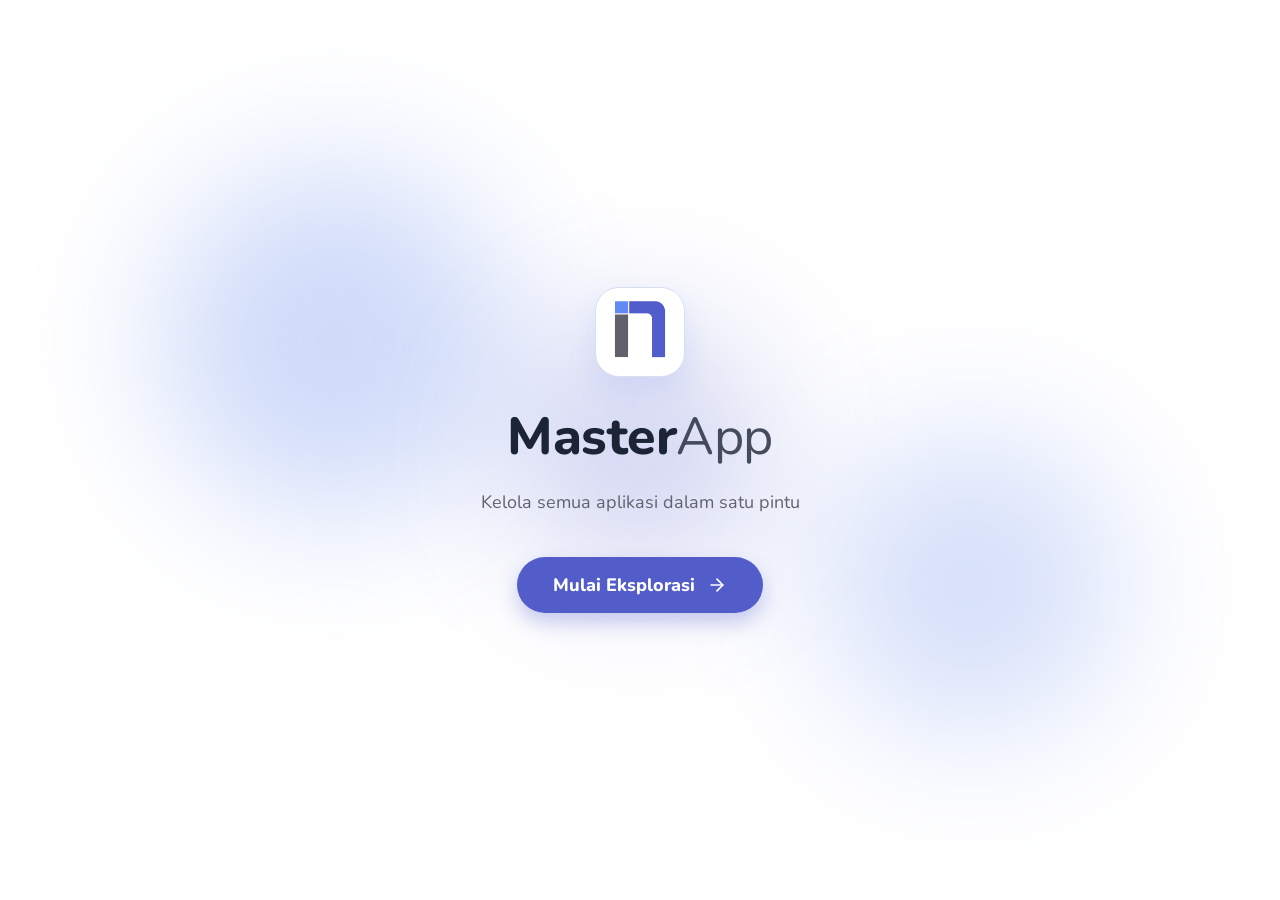
==== frontpage.html @ 8528e526 "design: add frontpage" ====
<!DOCTYPE html>
<html lang="en">

<head>
    <meta charset="UTF-8">
    <meta name="viewport" content="width=device-width, initial-scale=1.0, maximum-scale=1.0">
    <title>Master App - Frontpage</title>
    <link rel="stylesheet" href="assets/style.css">
</head>

<body class="front-page">
    <div class="front-container">
        <!-- Floating shapes for background animation -->
        <div class="shape shape-1"></div>
        <div class="shape shape-2"></div>
        <div class="shape shape-3"></div>

        <div class="front-content">
            <div class="front-logo-wrapper">
                <span class="front-logo-mark">
                    <img src="assets/logo-1.png" alt="Master App">
                </span>
            </div>
            <h1 class="front-title">Master<span>App</span></h1>
            <p class="front-subtitle">Kelola semua aplikasi dalam satu pintu</p>
            <a href="login.html" class="front-cta-btn">
                <span>Mulai Eksplorasi</span>
                <svg viewBox="0 0 24 24" fill="none" stroke="currentColor" stroke-width="2" stroke-linecap="round"
                    stroke-linejoin="round">
                    <path d="M5 12h14"></path>
                    <path d="m12 5 7 7-7 7"></path>
                </svg>
            </a>
        </div>
    </div>
</body>

</html>
---- assets/style.css ----
@import url('https://fonts.googleapis.com/css2?family=Nunito:wght@400;500;600;700;800&display=swap');

:root {
  --bg-deep: #16294a;
  --bg-mid: #2c4d7c;
  --text-light: #f4f1fb;
  --nav-active: #3b5bfd;
}

* {
  margin: 0;
  box-sizing: border-box;
}

html,
body {
  height: 100%;
  font-family: 'Nunito', sans-serif;
}

body {
  min-height: 100vh;
  background: #ffffff;
  color: var(--text-dark, #1c2536);
  display: flex;
  justify-content: center;
  padding: 0;
}

.app {
  width: 100%;
  max-width: 430px;
  min-height: 100vh;
  position: relative;
  padding: 24px 20px 130px;
  display: flex;
  flex-direction: column;
}

/* --- header --- */
header {
  display: flex;
  align-items: center;
  justify-content: space-between;
  margin-bottom: 28px;
  background: #fff;
}

.header-left {
  display: flex;
  align-items: center;
  gap: 10px;
}

.brand {
  display: flex;
  align-items: center;
  gap: 10px;
  text-decoration: none;
  color: var(--text-dark, #1c2536);
}

.brand-mark {
  width: 34px;
  height: 34px;
  border-radius: 10px;
  display: flex;
  align-items: center;
  justify-content: center;
  overflow: hidden;
}

.brand-mark img,
.login-brand-mark img,
.big-icon img {
  width: 100%;
  height: 100%;
  object-fit: contain;
  mix-blend-mode: multiply;
}

.logo-1 {
  padding: 3px;
}

.brand-name {
  font-weight: 800;
  font-size: 17px;
}

.brand-name span {
  font-weight: 400;
  opacity: 0.7;
}

.icon-btn {
  width: 38px;
  height: 38px;
  border-radius: 50%;
  background: rgba(0, 0, 0, 0.04);
  display: flex;
  align-items: center;
  justify-content: center;
  color: var(--text-dark, #1c2536);
  border: 1px solid var(--border, #dfe3ec);
  cursor: pointer;
}

.icon-btn svg {
  width: 18px;
  height: 18px;
}

.header-right {
  display: flex;
  align-items: center;
  gap: 14px;
}

/* --- dashboard --- */
.stack {
  position: relative;
  display: flex;
  flex-direction: column;
  flex: 1;
  margin-bottom: 1%;
}

.card {
  position: relative;
  border-radius: 24px;
  padding: 16px 20px;
  min-height: 92px;
  display: flex;
  align-items: flex-start;
  color: #fff;
  font-weight: 700;
  font-size: 22px;
  overflow: hidden;
  box-shadow: 0 10px 22px rgba(0, 0, 0, 0.32);
  isolation: isolate;
  text-decoration: none;
  cursor: pointer;
  transition: transform 0.2s ease, box-shadow 0.2s ease;
}

.card:hover {
  transform: translateY(-3px);
  box-shadow: 0 16px 28px rgba(0, 0, 0, 0.28);
}

.card span {
  position: relative;
}

.card-body {
  display: flex;
  flex-direction: row;
  align-items: center;
  gap: 12px;
}

.card-icon {
  width: 36px;
  height: 36px;
  border-radius: 11px;
  background: rgba(255, 255, 255, 0.22);
  display: flex;
  align-items: center;
  justify-content: center;
  flex-shrink: 0;
}

.card-icon svg {
  width: 18px;
  height: 18px;
  color: #fff;
}

.card-text {
  display: flex;
  flex-direction: column;
  gap: 2px;
}

.card-title {
  font-size: 18px;
  font-weight: 700;
}

.card-sub {
  font-size: 12px;
  font-weight: 500;
  opacity: 0.85;
}

.card.app1 {
  background: #737fae;
  width: 100%;
  z-index: 1;
}

.card.app2 {
  background: #6288ed;
  width: 94%;
  margin-top: -14px;
  z-index: 2;
}

.card.app3 {
  background: #778be1;
  width: 88%;
  margin-top: -14px;
  z-index: 3;
}

.card.app4 {
  background: #7898ef;
  width: 82%;
  margin-top: -14px;
  z-index: 4;
}

.card.app5 {
  background: #626b9f;
  width: 76%;
  margin-top: -14px;
  z-index: 5;
}

.card.app6 {
  background: #637bdc;
  width: 70%;
  margin-top: -14px;
  z-index: 6;
}

.card.app7 {
  background: #6874d3;
  width: 64%;
  margin-top: -14px;
  z-index: 7;
}

.card.app8 {
  background: #5d70d2;
  width: 58%;
  margin-top: -14px;
  z-index: 7;
}

/* --- bottom nav --- */
nav.bottom-nav {
  position: fixed;
  bottom: 22px;
  left: 50%;
  transform: translateX(-50%);
  width: calc(100% - 40px);
  max-width: 390px;
  background: #eef1fb;
  border-radius: 26px;
  padding: 10px 14px;
  display: flex;
  justify-content: space-between;
  align-items: center;
  box-shadow: 0 12px 28px rgba(83, 93, 202, 0.22);
  z-index: 50;
}

.nav-link {
  flex: 1;
  display: flex;
  flex-direction: column;
  align-items: center;
  gap: 4px;
  color: #62636e;
  text-decoration: none;
  font-size: 12px;
  font-weight: 600;
  padding: 8px 4px;
  border-radius: 18px;
  transition: all .25s ease;
}

.nav-link svg {
  width: 20px;
  height: 20px;
}

.nav-link.active {
  background: #535dca;
  color: #fff;
  padding: 10px 20px;
}

.page-title,
.page-subtitle {
  display: none;
}

.menu-toggle {
  display: none;
}

/* --- desktop --- */
@media (min-width: 900px) {
  body {
    padding: 0;
    align-items: flex-start;
  }

  .app {
    max-width: 1100px;
    min-height: 100vh;
    padding: 36px 32px 110px;
    margin: 0 auto;
  }

  .manage-page header {
    background: transparent;
  }

  header {
    margin-bottom: 6px;
    padding-bottom: 12px;
    border-bottom: 1px solid var(--border, #d9deef);
  }

  .page-title {
    display: block;
    font-size: 26px;
    font-weight: 800;
    margin: 8px 0 2px;
    text-align: center;
  }

  .page-subtitle {
    display: block;
    font-size: 14px;
    color: var(--text-muted, #6b7488);
    margin-bottom: 22px;
    text-align: center;
  }

  .stack {
    display: grid;
    grid-template-columns: repeat(4, 1fr);
    gap: 18px;
  }

  .card {
    width: 100% !important;
    margin-top: 0 !important;
    min-height: 150px;
    border-radius: 20px;
    font-size: 19px;
    align-items: flex-end;
    justify-content: flex-start;
    padding: 16px 18px 18px;
    transition: transform .3s ease, box-shadow .3s ease;
  }

  .card-body {
    flex-direction: column;
    align-items: flex-start;
    gap: 10px;
  }

  .card:hover {
    transform: translateY(-8px);
    box-shadow: 0 22px 40px rgba(0, 0, 0, 0.45);
  }

  .card.app8::after {
    height: 60%;
  }

  nav.bottom-nav {
    position: fixed;
    bottom: 26px;
    left: 50%;
    transform: translateX(-50%);
    width: auto;
    min-width: 320px;
    max-width: 420px;
    padding: 12px 20px;
    gap: 6px;
  }

  .nav-link {
    flex: none;
    padding: 10px 22px;
  }

  .nav-link.active {
    padding: 10px 26px;
  }
}

@media (min-width: 1300px) {
  .app {
    max-width: 1280px;
  }
}

/* --- profile --- */
.profile-container {
  display: flex;
  flex-direction: column;
  align-items: center;
  text-align: center;
  margin-top: 20px;
}

.profile-avatar {
  width: 90px;
  height: 90px;
  border-radius: 50%;
  background: linear-gradient(135deg, #ffb199, #ff7eb3);
  display: flex;
  align-items: center;
  justify-content: center;
  color: #fff;
  font-weight: 700;
  font-size: 32px;
  border: 4px solid var(--border, #dfe3ec);
  margin-bottom: 16px;
}

.profile-name {
  font-size: 24px;
  font-weight: 800;
  color: var(--text-dark, #1c2536);
  margin-bottom: 4px;
}

.profile-email {
  font-size: 14px;
  color: var(--text-muted, #6b7488);
  margin-bottom: 30px;
}

.profile-menu {
  width: 100%;
  display: flex;
  flex-direction: column;
  gap: 12px;
  margin-bottom: 32px;
}

.profile-menu-item {
  display: flex;
  align-items: center;
  padding: 16px 20px;
  border-radius: 16px;
  background: #fff;
  border: 1px solid var(--border, #dfe3ec);
  text-decoration: none;
  color: var(--text-dark, #1c2536);
  font-weight: 600;
  transition: all 0.2s ease;
  box-shadow: 0 4px 12px rgba(0, 0, 0, 0.03);
}

.profile-menu-item:hover {
  transform: translateY(-2px);
  box-shadow: 0 8px 24px rgba(0, 0, 0, 0.06);
}

.profile-menu-item svg {
  width: 20px;
  height: 20px;
  margin-right: 14px;
  color: var(--blue, #3f6bf0);
}

.profile-menu-item.danger {
  color: #e03e3e;
}

.profile-menu-item.danger svg {
  color: #e03e3e;
}

.profile-menu-item.danger:hover {
  background: #fff5f5;
}

/* --- manage --- */
.manage-page {
  background: #f7f8fc;
}

.manage-page .app {
  max-width: 1280px;
}

.manage-heading {
  background: #7898ef;
  border: 1px solid #7898ef;
  border-radius: 18px;
  display: flex;
  align-items: flex-end;
  justify-content: space-between;
  gap: 20px;
  margin: 18px 0 26px;
  padding: 22px 24px;
  box-shadow: 0 10px 24px rgba(83, 93, 202, .18);
}

.eyebrow,
.panel-kicker {
  color: var(--blue-dark);
  font-size: 11px;
  font-weight: 800;
  letter-spacing: .08em;
  text-transform: uppercase;
}

.manage-heading h1 {
  color: #fff;
  font-size: 30px;
  line-height: 1.15;
  margin: 5px 0 6px;
}

.manage-description {
  color: rgba(255, 255, 255, .86);
  font-size: 14px;
}

.quick-actions-card {
  background: #fff;
  border: 1px solid #e5e8f1;
  border-radius: 18px;
  box-shadow: 0 10px 24px rgba(39, 55, 92, .05);
  margin: 0 0 18px;
  padding: 18px 20px;
}

.quick-actions-card h2 {
  color: var(--text-dark);
  font-size: 18px;
  margin-bottom: 14px;
}

.quick-actions-list {
  display: flex;
  flex-wrap: wrap;
  gap: 10px;
}

.quick-action {
  border: 0;
  border-radius: 9px;
  color: #fff;
  cursor: pointer;
  font: inherit;
  font-size: 12px;
  font-weight: 800;
  padding: 10px 14px;
  transition: filter .2s ease, transform .2s ease;
}

.quick-action:hover {
  filter: brightness(.94);
  transform: translateY(-1px);
}

.quick-action:active { transform: translateY(0); }
.register-company { background: #737fae; }
.register-division { background: #6288ed; }
.register-position { background: #778be1; }
.view-statistics { background: #7898ef; }

.total-badge,
.panel-count {
  color: var(--blue-dark);
  background: #e8edff;
  border-radius: 10px;
  font-size: 12px;
  font-weight: 800;
  padding: 8px 12px;
  white-space: nowrap;
}

.manage-layout {
  display: grid;
  gap: 18px;
  margin-bottom: 28px;
}

.manage-panel {
  background: #fff;
  border: 1px solid #e5e8f1;
  border-radius: 18px;
  box-shadow: 0 10px 24px rgba(39, 55, 92, .05);
  padding: 20px;
  min-width: 0;
}

.panel-heading {
  display: flex;
  align-items: flex-start;
  justify-content: space-between;
  gap: 12px;
  margin-bottom: 18px;
}

.panel-heading h2 {
  color: var(--text-dark);
  font-size: 19px;
  margin-top: 3px;
}

.company-actions {
  align-items: center;
  display: flex;
  gap: 8px;
}

.company-list {
  display: flex;
  flex-direction: column;
  gap: 10px;
}

.company-card {
  display: flex;
  align-items: center;
  gap: 11px;
  border-radius: 13px;
  padding: 11px;
  transition: border-color .2s ease, background .2s ease;
}

.company-card.selected,
.company-card:hover {
  background: #f6f8ff;
  border-color: #cbd5ff;
}

.company-card:focus-visible {
  outline: 3px solid rgba(98, 136, 237, .3);
  outline-offset: 2px;
}

.company-logo {
  align-items: center;
  border-radius: 11px;
  color: #fff;
  display: flex;
  flex-shrink: 0;
  font-size: 13px;
  font-weight: 800;
  height: 40px;
  justify-content: center;
  width: 40px;
}

.company-logo img {
  border-radius: inherit;
  height: 100%;
  object-fit: contain;
  width: 100%;
}

.company-logo.logo-image {
  background: #fff;
}

.logo-green { background: #4da68a; }

.company-info {
  min-width: 0;
  flex: 1;
}

.company-info h3 {
  color: var(--text-dark);
  font-size: 13px;
  overflow: hidden;
  text-overflow: ellipsis;
  white-space: nowrap;
}

.company-info p,
td span {
  color: var(--text-muted);
  font-size: 11px;
  margin-top: 2px;
}

.company-info .company-employee-count {
  color: var(--blue-dark);
  font-size: 10px;
  font-weight: 800;
  margin-top: 4px;
}

.manage-button,
.add-button {
  border: 0;
  border-radius: 8px;
  cursor: pointer;
  font-family: inherit;
  font-size: 11px;
  font-weight: 800;
}

.manage-button {
  background: transparent;
  color: var(--blue-dark);
  padding: 7px 8px;
}

.manage-button:hover { background: #e8edff; }

.employee-heading { align-items: center; }

.employee-heading .panel-kicker span {
  color: var(--text-muted);
  font-weight: 600;
  letter-spacing: 0;
  text-transform: none;
}

.employee-actions {
  align-items: center;
  display: flex;
  gap: 8px;
}

@media (max-width: 899px) {
  .manage-heading {
    align-items: flex-start;
    flex-direction: column;
  }

  .manage-heading > div:first-child {
    min-width: 0;
    width: 100%;
  }

  .total-badge { align-self: flex-start; }

  .company-panel .panel-heading {
    align-items: flex-start;
    flex-direction: column;
  }

  .company-actions {
    justify-content: space-between;
    width: 100%;
  }

  .employee-heading {
    align-items: flex-start;
    flex-direction: column;
  }

  .employee-actions {
    flex-wrap: wrap;
    justify-content: flex-start;
    width: 100%;
  }
}

.page-size-control {
  align-items: center;
  color: var(--text-muted);
  display: inline-flex;
  font-size: 11px;
  font-weight: 700;
  gap: 5px;
  white-space: nowrap;
}

.page-size-control select {
  appearance: none;
  background: #eef1fb url("data:image/svg+xml,%3Csvg xmlns='http://www.w3.org/2000/svg' width='10' height='6' viewBox='0 0 10 6'%3E%3Cpath d='m1 1 4 4 4-4' fill='none' stroke='%23535dca' stroke-linecap='round' stroke-linejoin='round' stroke-width='1.5'/%3E%3C/svg%3E") no-repeat right 8px center;
  border: 0;
  border-radius: 8px;
  color: var(--blue-dark);
  cursor: pointer;
  font: inherit;
  font-size: 11px;
  font-weight: 800;
  outline: 0;
  padding: 9px 25px 9px 10px;
}

.page-size-control select:focus {
  box-shadow: 0 0 0 3px rgba(98, 136, 237, .12);
}

.sort-button {
  align-items: center;
  background: #eef1fb;
  border: 0;
  border-radius: 8px;
  color: var(--blue-dark);
  cursor: pointer;
  display: inline-flex;
  font-family: inherit;
  font-size: 11px;
  font-weight: 800;
  gap: 5px;
  padding: 9px 12px;
}

.sort-button:hover { background: #e2e7fa; }
.sort-button svg { height: 14px; width: 14px; }

.employee-search {
  align-items: center;
  background: #f7f8fc;
  border: 1px solid #e5e8f1;
  border-radius: 10px;
  color: #8992a5;
  display: flex;
  gap: 9px;
  margin-bottom: 16px;
  padding: 9px 12px;
}

.employee-search:focus-within {
  background: #fff;
  border-color: #aebcf4;
  box-shadow: 0 0 0 3px rgba(98, 136, 237, .12);
}

.employee-search svg { flex-shrink: 0; height: 17px; width: 17px; }

.employee-search input {
  background: transparent;
  border: 0;
  color: var(--text-dark);
  font: inherit;
  font-size: 12px;
  min-width: 0;
  outline: 0;
  width: 100%;
}

.employee-search input::placeholder { color: #9aa2b2; }

.visually-hidden {
  height: 1px;
  margin: -1px;
  overflow: hidden;
  position: absolute;
  width: 1px;
  clip: rect(0 0 0 0);
}

.add-button {
  align-items: center;
  background: var(--blue-dark);
  color: #fff;
  display: inline-flex;
  gap: 5px;
  padding: 9px 12px;
}

.add-button svg { height: 14px; width: 14px; }

.table-wrap { overflow-x: auto; }

.table-footer {
  align-items: center;
  border-top: 1px solid #f0f1f5;
  display: flex;
  gap: 16px;
  justify-content: space-between;
  margin-top: 8px;
  padding-top: 14px;
}

.table-summary {
  color: var(--text-muted);
  font-size: 11px;
  margin: 0;
}

.pagination {
  align-items: center;
  display: flex;
  gap: 4px;
}

.pagination-button {
  align-items: center;
  background: transparent;
  border: 1px solid #e2e6ef;
  border-radius: 7px;
  color: var(--text-muted);
  cursor: pointer;
  display: inline-flex;
  font-family: inherit;
  font-size: 11px;
  font-weight: 800;
  height: 28px;
  justify-content: center;
  min-width: 28px;
  padding: 0 7px;
}

.pagination-button:hover:not(:disabled) { background: #eef1fb; color: var(--blue-dark); }
.pagination-button.active { background: var(--blue-dark); border-color: var(--blue-dark); color: #fff; }
.pagination-button:disabled { cursor: not-allowed; opacity: .45; }

table {
  border-collapse: collapse;
  min-width: 610px;
  width: 100%;
}

th {
  border-bottom: 1px solid #e8ebf2;
  color: #8a91a2;
  font-size: 10px;
  font-weight: 800;
  padding: 0 12px 11px;
  text-align: left;
  text-transform: uppercase;
}

td {
  border-bottom: 1px solid #f0f1f5;
  color: #4d566a;
  font-size: 12px;
  padding: 13px 12px;
  white-space: nowrap;
}

td:first-child, th:first-child { padding-left: 0; }
td:last-child, th:last-child { padding-right: 0; }
td strong, td span { display: block; }
td strong { color: var(--text-dark); font-size: 13px; }
tbody tr:last-child td { border-bottom: 0; }

.action-buttons {
  align-items: center;
  display: flex;
  gap: 4px;
}

.action-button {
  align-items: center;
  background: transparent;
  border: 0;
  border-radius: 7px;
  color: #7b8498;
  cursor: pointer;
  display: inline-flex;
  height: 28px;
  justify-content: center;
  padding: 0;
  transition: background .2s ease, color .2s ease;
  width: 28px;
}

.action-button:hover { background: #eef1fb; color: var(--blue-dark); }
.action-button svg { height: 15px; width: 15px; }
.edit-action { color: #e18b18; }
.profile-action { color: var(--blue); }
.delete-action { color: #d34b4b; }
.delete-action:hover { background: #fff0f0; color: #d34b4b; }

.status {
  border-radius: 20px;
  display: inline-block;
  font-size: 10px;
  font-weight: 800;
  padding: 5px 9px;
}

.active-status { background: #e5f7ef; color: #26966a; }
.leave-status { background: #fff3dc; color: #bd7b19; }

.confirm-modal {
  border: 0;
  border-radius: 18px;
  box-shadow: 0 20px 60px rgba(28, 37, 54, .2);
  color: var(--text-dark);
  inset: 0;
  margin: auto;
  max-width: 380px;
  max-height: calc(100vh - 40px);
  overflow: auto;
  padding: 28px;
  position: fixed;
  text-align: center;
  width: calc(100% - 40px);
}

.confirm-modal::backdrop {
  background: rgba(28, 37, 54, .42);
}

.confirm-icon {
  align-items: center;
  background: #fff0f0;
  border-radius: 50%;
  color: #d34b4b;
  display: flex;
  height: 48px;
  justify-content: center;
  margin: 0 auto 15px;
  width: 48px;
}

.confirm-icon svg { height: 22px; width: 22px; }

.confirm-modal h2 {
  font-size: 19px;
  margin-bottom: 8px;
}

.confirm-modal p {
  color: var(--text-muted);
  font-size: 13px;
  line-height: 1.5;
}

.confirm-modal p strong { color: var(--text-dark); }

.confirm-actions {
  display: flex;
  gap: 10px;
  justify-content: center;
  margin-top: 24px;
}

.cancel-button,
.confirm-delete-button {
  border: 0;
  border-radius: 9px;
  cursor: pointer;
  font-family: inherit;
  font-size: 12px;
  font-weight: 800;
  padding: 10px 16px;
}

.cancel-button { background: #eef1f7; color: #626b7d; }
.confirm-delete-button { background: #d34b4b; color: #fff; }
.cancel-button:hover { background: #e3e7ef; }
.confirm-delete-button:hover { background: #bd3e3e; }

.company-modal {
  border: 0;
  border-radius: 0;
  box-shadow: 0 20px 60px rgba(28, 37, 54, .22);
  color: var(--text-dark);
  inset: 0;
  bottom: auto;
  margin: 0 auto;
  max-height: calc(100vh - 32px);
  max-width: 760px;
  overflow: auto;
  padding: 0;
  position: fixed;
  width: calc(100% - 32px);
}

.company-modal[open] { animation: company-modal-enter .28s ease-out; }
.company-modal::backdrop { background: rgba(28, 37, 54, .46); }
.company-modal form { padding: 24px; }

@keyframes company-modal-enter {
  from { opacity: 0; transform: translateY(-28px); }
  to { opacity: 1; transform: translateY(0); }
}

@media (prefers-reduced-motion: reduce) {
  .company-modal[open] { animation: none; }
}

.company-modal-header {
  align-items: flex-start;
  background: #6288ed;
  border-left: 4px solid #535dca;
  border-radius: 12px;
  display: flex;
  gap: 20px;
  justify-content: space-between;
  margin-bottom: 20px;
  padding: 14px 16px;
}

.company-modal-header .eyebrow,
.company-modal-header h2,
.company-modal-header .modal-description { color: #fff; }
.company-modal-header h2 { font-size: 22px; margin-top: 4px; }
.modal-description { color: var(--text-muted); font-size: 12px; margin-top: 5px; }

.company-modal .modal-close,
.company-modal .cancel-button {
  background: #d34b4b;
  color: #fff;
}

.company-modal .modal-close:hover,
.company-modal .cancel-button:hover { background: #bd3e3e; }

.modal-close {
  background: #eef1fb;
  border: 0;
  border-radius: 50%;
  color: var(--text-muted);
  cursor: pointer;
  flex-shrink: 0;
  font-size: 22px;
  height: 30px;
  line-height: 1;
  width: 30px;
}

.form-section {
  border: 1px solid #e8ebf2;
  border-radius: 12px;
  margin: 0 0 14px;
  padding: 14px;
}

.form-section legend {
  color: var(--blue-dark);
  font-size: 11px;
  font-weight: 800;
  padding: 0 6px;
}

.form-grid {
  display: grid;
  gap: 12px;
  grid-template-columns: repeat(2, minmax(0, 1fr));
}

.form-field {
  color: #5f687a;
  display: flex;
  flex-direction: column;
  font-size: 11px;
  font-weight: 700;
  gap: 5px;
}

.form-field input,
.form-field select,
.form-field textarea {
  background: #f7f8fc;
  border: 1px solid #e1e5ef;
  border-radius: 8px;
  color: var(--text-dark);
  font: inherit;
  font-size: 12px;
  min-width: 0;
  outline: 0;
  padding: 9px 10px;
  width: 100%;
}

.form-field textarea { resize: vertical; }
.form-field input:focus, .form-field select:focus, .form-field textarea:focus { border-color: #aebcf4; box-shadow: 0 0 0 3px rgba(98, 136, 237, .12); }
.required-mark { color: #d34b4b; }
.required-field > :last-child { border-left: 2px solid var(--blue); }
.full-field { grid-column: 1 / -1; }

.company-modal-footer {
  display: flex;
  gap: 10px;
  justify-content: flex-end;
  padding-top: 4px;
}

.employee-modal { max-width: 980px; }

@media (max-width: 899px) {
  .employee-panel .table-wrap {
    overflow: visible;
  }

  .employee-panel table,
  .employee-panel tbody,
  .employee-panel tr,
  .employee-panel td {
    display: block;
    min-width: 0;
    width: 100%;
  }

  .employee-panel thead { display: none; }

  .employee-panel tbody {
    display: flex;
    flex-direction: column;
    gap: 10px;
  }

  .employee-panel tbody tr {
    background: #fff;
    border: 1px solid #e5e8f1;
    border-radius: 13px;
    box-shadow: 0 5px 14px rgba(39, 55, 92, .04);
    padding: 12px;
  }

  .employee-panel tbody tr[hidden] { display: none; }

  .employee-panel tbody td {
    align-items: center;
    border-bottom: 1px solid #f0f1f5;
    color: #3b455b;
    display: grid;
    font-weight: 600;
    gap: 8px;
    grid-template-columns: 78px minmax(0, 1fr);
    padding: 9px 0;
    text-align: right;
    white-space: normal;
  }

  .employee-panel tbody td:first-child,
  .employee-panel tbody td:last-child {
    padding-left: 0;
    padding-right: 0;
  }

  .employee-panel tbody td:first-child {
    align-items: flex-start;
    background: #778be1;
    border-radius: 9px;
    grid-template-columns: 78px minmax(0, 1fr);
    margin-bottom: 3px;
    padding: 10px;
  }

  .employee-panel tbody td:first-child::before {
    align-self: center;
    color: rgba(255, 255, 255, .82);
  }

  .employee-panel tbody td:first-child strong {
    color: #fff;
    font-size: 13px;
  }

  .employee-panel tbody td:first-child span:not(.status) {
    color: rgba(255, 255, 255, .82);
    font-size: 10px;
  }

  .employee-panel tbody td:last-child { border-bottom: 0; }

  .employee-panel tbody td::before {
    color: var(--blue-dark);
    content: '';
    font-size: 10px;
    font-weight: 800;
    text-align: left;
    text-transform: uppercase;
  }

  .employee-panel tbody td:nth-child(1)::before { content: 'Karyawan'; }
  .employee-panel tbody td:nth-child(2)::before { content: 'Jabatan'; }
  .employee-panel tbody td:nth-child(3)::before { content: 'Divisi'; }
  .employee-panel tbody td:nth-child(4)::before { content: 'Status'; }
  .employee-panel tbody td:nth-child(5)::before { content: 'Aksi'; }

  .employee-panel tbody td strong,
  .employee-panel tbody td span:not(.status) {
    color: #3b455b;
    display: block;
    grid-column: 2;
    font-weight: 600;
    text-align: right;
  }

  .employee-panel tbody td strong { font-size: 12px; }
  .employee-panel tbody td:first-child strong { color: #fff; }
  .employee-panel tbody td:first-child span:not(.status) { color: rgba(255, 255, 255, .9); }
  .employee-panel tbody tr[data-division="qa"] td:first-child { background: #737fae; }
  .employee-panel tbody tr[data-division="design"] td:first-child { background: #6288ed; }
  .employee-panel tbody tr[data-division="engineering"] td:first-child { background: #778be1; }
  .employee-panel tbody tr[data-division="finance"] td:first-child { background: #7898ef; }
  .employee-panel tbody td span:not(.status) { margin-top: -5px; }
  .employee-panel tbody td .status { justify-self: end; }
  .employee-panel tbody td .action-buttons { justify-content: flex-end; }

  .table-footer {
    align-items: flex-start;
    flex-direction: column;
    gap: 10px;
  }

  .pagination { align-self: flex-end; }
}

@media (min-width: 900px) {
  .manage-page .app {
    padding-top: 36px;
  }

  .manage-layout {
    grid-template-columns: minmax(280px, 340px) minmax(0, 1fr);
    align-items: start;
  }

  .company-modal {
    border-radius: 0;
    max-height: calc(100vh - 48px);
    max-width: 1120px;
  }

  .company-modal form {
    display: grid;
    gap: 12px 16px;
    grid-template-columns: repeat(2, minmax(0, 1fr));
    padding: 20px 24px;
  }

  .company-modal-header,
  .company-modal-footer {
    grid-column: 1 / -1;
  }

  .company-modal-header { margin-bottom: 4px; }
  .form-section { margin-bottom: 0; padding: 11px 12px; }
  .form-grid { gap: 8px 10px; }
  .form-field { gap: 3px; }
  .form-field input,
  .form-field select,
  .form-field textarea { padding: 7px 9px; }
  .form-section legend { font-size: 10px; }
  .company-modal-footer { padding-top: 2px; }

  .division-modal {
    max-width: 620px;
  }

  .division-modal .form-section {
    grid-column: 1 / -1;
  }
}

/* --- login --- */
:root {
  --blue: #6288ed;
  --blue-dark: #535dca;
  --text-dark: #1c2536;
  --text-muted: #62636e;
  --border: #d9deef;
}

body.login-page {
  min-height: 100vh;
  background: #ffffff;
  color: var(--text-dark);
  display: block;
  padding: 0;
}

.login-page .page {
  min-height: 100vh;
  display: flex;
}

/* --- login: brand ilustration --- */
.login-page .hero {
  flex: 1.1;
  position: relative;
  padding: 40px 48px;
  display: flex;
  flex-direction: row;
  align-items: center;
  gap: 28px;
  text-align: left;
  border-right: 1px solid var(--border);
  overflow: hidden;
}

.login-page .login-brand {
  display: flex;
  align-items: center;
  gap: 10px;
}

.login-page .login-brand-mark {
  width: 44px;
  height: 44px;
  border-radius: 13px;
  display: flex;
  align-items: center;
  justify-content: center;
  overflow: hidden;
}

.login-page .login-brand-name {
  font-weight: 800;
  font-size: 21px;
  color: var(--text-dark);
}

.login-page .login-brand-name span {
  font-weight: 400;
  color: var(--text-muted);
}

.login-page .headline {
  font-size: 40px;
  font-weight: 800;
  line-height: 1.18;
  max-width: 340px;
  flex-shrink: 0;
}

.login-page .headline .accent {
  color: var(--blue);
}

.login-page .illustration {
  position: relative;
  flex: 1;
  min-height: 340px;
}

.login-page .float-card {
  position: absolute;
  border-radius: 22px;
  box-shadow: 0 18px 34px rgba(30, 50, 100, 0.14);
  background: #fff;
  border: 1px solid var(--border);
}

.login-page .fc1 {
  top: 10px;
  left: 20px;
  width: 190px;
  height: 230px;
  background: #dbe4fb;
  padding: 16px;
}

.login-page .fc1 .bar {
  height: 6px;
  border-radius: 4px;
  background: #c3d6f7;
  margin-bottom: 10px;
}

.login-page .fc1 .bar.short {
  width: 60%;
}

.login-page .fc1 .dot-row {
  display: flex;
  gap: 6px;
  margin-top: 14px;
}

.login-page .fc1 .dot {
  width: 8px;
  height: 8px;
  border-radius: 50%;
  background: var(--blue);
  opacity: .6;
}

.login-page .fc2 {
  top: 60px;
  left: 190px;
  width: 180px;
  height: 270px;
  background: #535dca;
  padding: 16px;
  color: #fff;
}

.login-page .fc2 .chip {
  background: rgba(255, 255, 255, .25);
  border-radius: 20px;
  padding: 5px 10px;
  font-size: 11px;
  display: inline-block;
  margin-bottom: 16px;
}

.login-page .fc2 .big-icon {
  width: 46px;
  height: 46px;
  border-radius: 14px;
  background: rgba(255, 255, 255, .22);
  display: flex;
  align-items: center;
  justify-content: center;
  margin-bottom: 14px;
  font-weight: 800;
  font-size: 20px;
  color: #fff;
}

.login-page .fc2 .line {
  height: 6px;
  border-radius: 4px;
  background: rgba(255, 255, 255, .35);
  margin-bottom: 8px;
}

.login-page .fc2 .line.w60 {
  width: 60%;
}

.login-page .connector-lines {
  position: absolute;
  top: 0;
  left: 0;
  width: 100%;
  height: 100%;
  pointer-events: none;
  z-index: 0;
}

.login-page .float-card,
.login-page .badge-avatar,
.login-page .badge-check,
.login-page .badge-bell {
  z-index: 1;
}

.login-page .fc3 {
  top: 250px;
  left: 40px;
  width: 150px;
  height: 120px;
  padding: 14px;
}

.login-page .fc3 .tag {
  width: 26px;
  height: 26px;
  border-radius: 8px;
  background: #ffe1a8;
  display: flex;
  align-items: center;
  justify-content: center;
  margin-bottom: 10px;
}

.login-page .fc3 .line {
  height: 6px;
  border-radius: 4px;
  background: #e7ebf3;
  margin-bottom: 7px;
}

.login-page .fc3 .line.w70 {
  width: 70%;
}

.login-page .badge-avatar {
  position: absolute;
  top: 270px;
  left: 170px;
  width: 64px;
  height: 64px;
  border-radius: 50%;
  background: linear-gradient(135deg, #ffb199, #ff7eb3);
  border: 4px solid #fff;
  box-shadow: 0 8px 20px rgba(30, 50, 100, .18);
  display: flex;
  align-items: center;
  justify-content: center;
  color: #fff;
  font-weight: 800;
  font-size: 18px;
}

.login-page .badge-check {
  position: absolute;
  top: 16px;
  left: 190px;
  width: 40px;
  height: 40px;
  border-radius: 50%;
  background: #22c55e;
  color: #fff;
  display: flex;
  align-items: center;
  justify-content: center;
  box-shadow: 0 8px 18px rgba(30, 50, 100, .2);
}

.login-page .badge-bell {
  position: absolute;
  top: 200px;
  left: 230px;
  background: #fff;
  border: 1px solid var(--border);
  border-radius: 14px;
  padding: 8px 12px;
  display: flex;
  align-items: center;
  gap: 8px;
  font-size: 12px;
  font-weight: 700;
  color: var(--text-dark);
  box-shadow: 0 10px 24px rgba(30, 50, 100, .14);
}

.login-page .badge-bell svg {
  width: 16px;
  height: 16px;
  color: var(--blue);
}

/* --- login: form --- */
.login-page .form-panel {
  flex: 0.85;
  min-width: 380px;
  display: flex;
  align-items: center;
  justify-content: center;
  padding: 40px;
}

.login-page .form-wrap {
  width: 100%;
  max-width: 360px;
}

.login-page .form-wrap h1 {
  font-size: 20px;
  font-weight: 800;
  margin-bottom: 22px;
}

.login-page form {
  display: flex;
  flex-direction: column;
  gap: 14px;
}

.login-page .field input {
  width: 100%;
  border: 1px solid var(--border);
  border-radius: 10px;
  padding: 14px 16px;
  font-size: 14px;
  font-family: inherit;
  color: var(--text-dark);
  outline: none;
  transition: border-color .2s ease, box-shadow .2s ease;
}

.login-page .field input::placeholder {
  color: #9aa2b1;
}

.login-page .field input:focus {
  border-color: var(--blue);
  box-shadow: 0 0 0 3px rgba(63, 107, 240, 0.15);
}

.login-page .btn-primary {
  margin-top: 4px;
  border: none;
  border-radius: 24px;
  padding: 14px;
  font-size: 15px;
  font-weight: 700;
  font-family: inherit;
  color: #fff;
  background: #535dca;
  cursor: pointer;
  transition: transform .2s ease, box-shadow .2s ease;
}

.login-page .btn-primary:hover {
  transform: translateY(-1px);
  box-shadow: 0 10px 22px rgba(63, 107, 240, .3);
}

.login-page .forgot {
  display: block;
  text-align: center;
  font-size: 13px;
  color: var(--blue-dark);
  text-decoration: none;
  font-weight: 600;
  margin-top: 6px;
}

.login-page .forgot:hover {
  text-decoration: underline;
}

.login-page hr.sep {
  border: none;
  border-top: 1px solid var(--border);
  margin: 22px 0;
}

.login-page .btn-outline {
  width: 100%;
  border: 1px solid var(--blue);
  border-radius: 24px;
  padding: 13px;
  font-size: 14px;
  font-weight: 700;
  font-family: inherit;
  color: var(--blue-dark);
  background: #fff;
  cursor: pointer;
  transition: .2s ease;
}

.login-page .btn-outline:hover {
  background: #eef3ff;
}

.login-page .divider {
  display: flex;
  align-items: center;
  gap: 10px;
  margin: 18px 0;
  color: #9aa2b1;
  font-size: 12px;
}

.login-page .divider::before,
.login-page .divider::after {
  content: "";
  flex: 1;
  height: 1px;
  background: var(--border);
}

.login-page .btn-google {
  display: flex;
  align-items: center;
  justify-content: center;
  gap: 10px;
  width: 100%;
  border: 1px solid var(--border);
  border-radius: 24px;
  padding: 12px;
  font-size: 14px;
  font-weight: 700;
  font-family: inherit;
  color: var(--text-dark);
  background: #fff;
  cursor: pointer;
  transition: .2s ease;
}

.login-page .btn-google:hover {
  background: #f7f9fc;
}

.login-page .btn-google svg {
  width: 18px;
  height: 18px;
}

.login-page .form-wrap .login-brand {
  justify-content: center;
  margin-bottom: 26px;
}

/* ---------- mobile: login ---------- */
@media (max-width: 899px) {
  body:not(.login-page) {
    overflow-y: auto;
    align-items: flex-start;
  }

  /* Let the header lag slightly behind the page instead of sticking to the viewport. */
  body:not(.login-page) header {
    position: relative;
    z-index: 40;
    /* Extend the white header through the app padding, without outer gaps. */
    margin: -24px -20px 16px;
    padding: 24px 20px 12px;
    transform: translateY(var(--header-scroll-offset, 0px));
    transition: transform .8s cubic-bezier(.22, .61, .36, 1);
  }

  body:not(.login-page) .app {
    min-height: auto;
    padding-bottom: 110px;
  }

  body:not(.login-page) .stack {
    flex: none;
    padding-bottom: 12px;
  }

  body:not(.login-page) .card {
    transition: transform 0.15s ease;
  }

  body:not(.login-page) .card:active {
    transform: translateY(2px) scale(0.985);
  }

  .login-page .page {
    flex-direction: column;
  }

  .login-page .hero {
    border-right: none;
    border-bottom: 1px solid var(--border);
    padding: 28px 24px 24px;
    flex: none;
    flex-direction: column;
    text-align: center;
  }

  .login-page .headline {
    display: none;
  }

  .login-page .illustration {
    display: none;
  }

  .login-page .form-panel {
    min-width: 0;
    padding: 32px 24px 48px;
  }
}

/* ---------- frontpage ---------- */
html:has(body.front-page),
body.front-page {
  overflow: hidden;
  max-width: 100vw;
  width: 100%;
}

.front-page {
  background: #ffffff;
  color: var(--text-dark, #1c2536);
  overflow: hidden;
  display: flex;
  align-items: center;
  justify-content: center;
  min-height: 100vh;
  min-height: 100dvh;
  width: 100%;
  max-width: 100vw;
  position: relative;
  box-sizing: border-box;
}

.front-container {
  position: relative;
  width: 100%;
  max-width: 800px;
  padding: 40px 24px;
  display: flex;
  flex-direction: column;
  align-items: center;
  text-align: center;
  z-index: 10;
  box-sizing: border-box;
}

.shape {
  position: absolute;
  border-radius: 50%;
  filter: blur(70px);
  z-index: -1;
  opacity: 0.3;
  animation: floatShape 10s infinite alternate ease-in-out;
}

.shape-1 {
  width: clamp(180px, 40vw, 350px);
  height: clamp(180px, 40vw, 350px);
  background: #6288ed;
  top: -20%;
  left: -10%;
  animation-delay: 0s;
}

.shape-2 {
  width: clamp(150px, 35vw, 300px);
  height: clamp(150px, 35vw, 300px);
  background: #7898ef;
  bottom: -20%;
  right: -10%;
  animation-delay: 2s;
}

.shape-3 {
  width: clamp(120px, 30vw, 250px);
  height: clamp(120px, 30vw, 250px);
  background: #6874d3;
  top: 50%;
  left: 50%;
  transform: translate(-50%, -50%);
  animation-delay: 4s;
}

@keyframes floatShape {
  0% { transform: translate(0, 0) scale(1); }
  50% { transform: translate(15px, 20px) scale(1.08); }
  100% { transform: translate(-15px, -20px) scale(0.92); }
}

.front-content {
  display: flex;
  flex-direction: column;
  align-items: center;
  animation: slideUpFade 1s cubic-bezier(0.2, 0.8, 0.2, 1) forwards;
}

.front-logo-wrapper {
  width: 90px;
  height: 90px;
  background: #fff;
  border: 1px solid var(--border, #dfe3ec);
  border-radius: 24px;
  display: flex;
  align-items: center;
  justify-content: center;
  margin-bottom: 24px;
  box-shadow: 0 12px 28px rgba(98, 136, 237, 0.15);
  animation: pulseLogo 3s infinite ease-in-out;
}

.front-logo-mark img {
  width: 60px;
  height: 60px;
  object-fit: contain;
  mix-blend-mode: multiply;
}

.front-title {
  font-size: 52px;
  font-weight: 800;
  margin-bottom: 16px;
  letter-spacing: -0.5px;
  color: var(--text-dark, #1c2536);
}

.front-title span {
  font-weight: 400;
  opacity: 0.8;
}

.front-subtitle {
  font-size: 18px;
  line-height: 1.6;
  color: var(--text-muted, #6b7488);
  margin-bottom: 40px;
  max-width: 540px;
}

.front-cta-btn {
  display: flex;
  align-items: center;
  gap: 12px;
  background: #535dca;
  color: #fff;
  padding: 16px 36px;
  border-radius: 30px;
  font-size: 18px;
  font-weight: 800;
  text-decoration: none;
  box-shadow: 0 10px 20px rgba(83, 93, 202, 0.3);
  transition: all 0.3s cubic-bezier(0.2, 0.8, 0.2, 1);
  position: relative;
  overflow: hidden;
}

.front-cta-btn::after {
  content: '';
  position: absolute;
  top: 0; left: 0; width: 100%; height: 100%;
  background: rgba(255, 255, 255, 0.15);
  transform: scaleX(0);
  transform-origin: left;
  transition: transform 0.3s ease;
}

.front-cta-btn:hover {
  transform: translateY(-4px);
  box-shadow: 0 16px 32px rgba(83, 93, 202, 0.4);
}

.front-cta-btn:hover::after {
  transform: scaleX(1);
}

.front-cta-btn svg {
  width: 20px;
  height: 20px;
  transition: transform 0.3s ease;
}

.front-cta-btn:hover svg {
  transform: translateX(6px);
}

@keyframes slideUpFade {
  from { opacity: 0; transform: translateY(40px); }
  to { opacity: 1; transform: translateY(0); }
}

@keyframes pulseLogo {
  0% { transform: scale(1); box-shadow: 0 12px 28px rgba(98, 136, 237, 0.15); }
  50% { transform: scale(1.05); box-shadow: 0 18px 36px rgba(98, 136, 237, 0.25); }
  100% { transform: scale(1); box-shadow: 0 12px 28px rgba(98, 136, 237, 0.15); }
}

/* --- Mobile Responsiveness for Frontpage --- */
@media (max-width: 899px) {
  html:has(body.front-page),
  body.front-page {
    overflow: hidden;
    height: 100%;
    height: 100dvh;
  }

  .front-page {
    height: 100vh;
    height: 100dvh;
    display: flex;
    flex-direction: column;
    align-items: center;
    justify-content: center;
    padding: 0;
  }

  .front-container {
    padding: 32px 20px;
    width: 100%;
    max-width: 100%;
    display: flex;
    flex-direction: column;
    align-items: center;
    justify-content: center;
    flex: 1;
    box-sizing: border-box;
  }

  .front-content {
    width: 100%;
    display: flex;
    flex-direction: column;
    align-items: center;
    justify-content: center;
  }

  .front-title {
    font-size: clamp(28px, 8vw, 42px);
    word-break: break-word;
  }

  .front-subtitle {
    font-size: clamp(14px, 4vw, 16px);
    padding: 0;
    margin-bottom: 28px;
    max-width: 100%;
  }

  .front-logo-wrapper {
    width: 70px;
    height: 70px;
    margin-bottom: 18px;
  }

  .front-logo-mark img {
    width: 44px;
    height: 44px;
  }

  .front-cta-btn {
    padding: 14px 24px;
    font-size: 16px;
    width: 100%;
    max-width: 320px;
    justify-content: center;
    box-sizing: border-box;
  }

  .shape {
    filter: blur(50px);
    opacity: 0.2;
  }
}
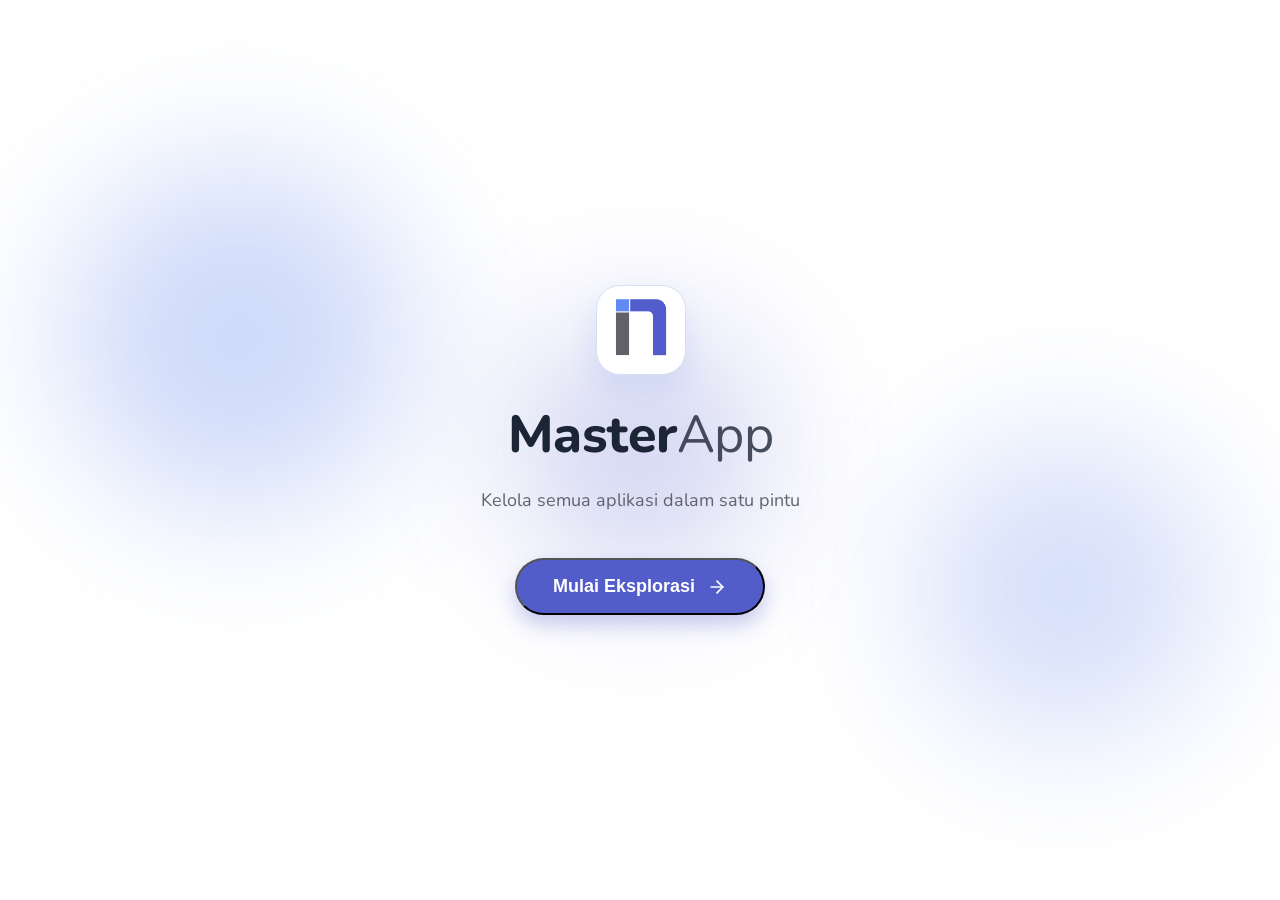
==== commit 625857b6: "update: add app portal on frontpage" ====
--- a/frontpage.html
+++ b/frontpage.html
@@ -16,23 +16,119 @@
         <div class="shape shape-3"></div>
 
         <div class="front-content">
-            <div class="front-logo-wrapper">
-                <span class="front-logo-mark">
-                    <img src="assets/logo-1.png" alt="Master App">
-                </span>
+            <div class="front-hero-section">
+                <div class="front-logo-wrapper">
+                    <span class="front-logo-mark">
+                        <img src="assets/logo-1.png" alt="Master App">
+                    </span>
+                </div>
+                <h1 class="front-title">Master<span>App</span></h1>
+                <p class="front-subtitle">Kelola semua aplikasi dalam satu pintu</p>
             </div>
-            <h1 class="front-title">Master<span>App</span></h1>
-            <p class="front-subtitle">Kelola semua aplikasi dalam satu pintu</p>
-            <a href="login.html" class="front-cta-btn">
-                <span>Mulai Eksplorasi</span>
-                <svg viewBox="0 0 24 24" fill="none" stroke="currentColor" stroke-width="2" stroke-linecap="round"
-                    stroke-linejoin="round">
-                    <path d="M5 12h14"></path>
-                    <path d="m12 5 7 7-7 7"></path>
-                </svg>
-            </a>
+            <div class="front-actions-wrapper">
+                <button type="button" id="exploreBtn" class="front-cta-btn" aria-expanded="false" aria-controls="appOrbitContainer">
+                    <span>Mulai Eksplorasi</span>
+                    <svg viewBox="0 0 24 24" fill="none" stroke="currentColor" stroke-width="2" stroke-linecap="round"
+                        stroke-linejoin="round">
+                        <path d="M5 12h14"></path>
+                        <path d="m12 5 7 7-7 7"></path>
+                    </svg>
+                </button>
+
+                <div id="appOrbitContainer" class="app-orbit-container" aria-hidden="true">
+                    <div class="app-orbit-track">
+                        <!-- SIKa -->
+                        <a href="login.html" class="orbit-node" style="--delay: 0.05s; --node-color: #737fae;" title="SIKa - Sistem Informasi Karyawan">
+                            <span class="orbit-circle">
+                                <svg xmlns="http://www.w3.org/2000/svg" fill="none" viewBox="0 0 24 24" stroke-width="1.8" stroke="currentColor">
+                                    <path stroke-linecap="round" stroke-linejoin="round" d="M18 18.72a9.094 9.094 0 0 0 3.741-.479 3 3 0 0 0-4.682-2.72m.94 3.198.001.031c0 .225-.012.447-.037.666A11.944 11.944 0 0 1 12 21c-2.17 0-4.207-.576-5.963-1.584A6.062 6.062 0 0 1 6 18.719m12 0a5.971 5.971 0 0 0-.941-3.197m0 0A5.995 5.995 0 0 0 12 12.75a5.995 5.995 0 0 0-5.058 2.772m0 0a3 3 0 0 0-4.681 2.72 8.986 8.986 0 0 0 3.74.477m.94-3.197a5.971 5.971 0 0 0-.94 3.197M15 6.75a3 3 0 1 1-6 0 3 3 0 0 1 6 0Zm6 3a2.25 2.25 0 1 1-4.5 0 2.25 2.25 0 0 1 4.5 0Zm-13.5 0a2.25 2.25 0 1 1-4.5 0 2.25 2.25 0 0 1 4.5 0Z" />
+                                </svg>
+                            </span>
+                            <span class="orbit-label">SIKa</span>
+                        </a>
+
+                        <!-- Office App -->
+                        <a href="login.html" class="orbit-node" style="--delay: 0.1s; --node-color: #6288ed;" title="Office App - Platform Pengelola Dokumen Kerja">
+                            <span class="orbit-circle">
+                                <svg viewBox="0 0 24 24" fill="none" stroke="currentColor" stroke-width="2" stroke-linecap="round" stroke-linejoin="round">
+                                    <rect x="3" y="7" width="18" height="13" rx="2" />
+                                    <path d="M8 7V5a2 2 0 0 1 2-2h4a2 2 0 0 1 2 2v2" />
+                                    <line x1="3" y1="12" x2="21" y2="12" />
+                                </svg>
+                            </span>
+                            <span class="orbit-label">Office App</span>
+                        </a>
+
+                        <!-- EAsesmen -->
+                        <a href="login.html" class="orbit-node" style="--delay: 0.15s; --node-color: #778be1;" title="EAsesmen - Penilaian Digital">
+                            <span class="orbit-circle">
+                                <svg viewBox="0 0 24 24" fill="none" stroke="currentColor" stroke-width="2" stroke-linecap="round" stroke-linejoin="round">
+                                    <rect x="5" y="4" width="14" height="17" rx="2" />
+                                    <path d="M9 3h6v3H9z" />
+                                    <path d="m8.5 13 2 2 4-4.5" />
+                                </svg>
+                            </span>
+                            <span class="orbit-label">EAsesmen</span>
+                        </a>
+
+                        <!-- Mobilku -->
+                        <a href="login.html" class="orbit-node" style="--delay: 0.2s; --node-color: #7898ef;" title="Mobilku - Rental dan Travel">
+                            <span class="orbit-circle">
+                                <svg viewBox="0 0 24 24" fill="none" stroke="currentColor" stroke-width="2" stroke-linecap="round" stroke-linejoin="round">
+                                    <path d="M3 13l2-6a2 2 0 0 1 2-1.4h10A2 2 0 0 1 19 7l2 6" />
+                                    <rect x="2" y="13" width="20" height="6" rx="2" />
+                                    <circle cx="7" cy="19.5" r="1.5" />
+                                    <circle cx="17" cy="19.5" r="1.5" />
+                                </svg>
+                            </span>
+                            <span class="orbit-label">Mobilku</span>
+                        </a>
+
+                        <!-- GISurvey -->
+                        <a href="login.html" class="orbit-node" style="--delay: 0.25s; --node-color: #626b9f;" title="GISurvey - Integrasi PKRMS dan GIS">
+                            <span class="orbit-circle">
+                                <svg xmlns="http://www.w3.org/2000/svg" fill="none" viewBox="0 0 24 24" stroke-width="1.8" stroke="currentColor">
+                                    <path stroke-linecap="round" stroke-linejoin="round" d="M9 6.75V15m6-6v8.25m.503 3.498 4.875-2.437c.381-.19.622-.58.622-1.006V4.82c0-.836-.88-1.38-1.628-1.006l-3.869 1.934c-.317.159-.69.159-1.006 0L9.503 3.252a1.125 1.125 0 0 0-1.006 0L3.622 5.689C3.24 5.88 3 6.27 3 6.695V19.18c0 .836.88 1.38 1.628 1.006l3.869-1.934c.317-.159.69-.159 1.006 0l4.994 2.497c.317.158.69.158 1.006 0Z" />
+                                </svg>
+                            </span>
+                            <span class="orbit-label">GISurvey</span>
+                        </a>
+
+                        <!-- Inspirasi Kode -->
+                        <a href="login.html" class="orbit-node" style="--delay: 0.3s; --node-color: #637bdc;" title="Inspirasi Kode - Company Profile">
+                            <span class="orbit-circle">
+                                <svg xmlns="http://www.w3.org/2000/svg" fill="none" viewBox="0 0 24 24" stroke-width="1.8" stroke="currentColor">
+                                    <path stroke-linecap="round" stroke-linejoin="round" d="M12 21a9.004 9.004 0 0 0 8.716-6.747M12 21a9.004 9.004 0 0 1-8.716-6.747M12 21c2.485 0 4.5-4.03 4.5-9S14.485 3 12 3m0 18c-2.485 0-4.5-4.03-4.5-9S9.515 3 12 3m0 0a8.997 8.997 0 0 1 7.843 4.582M12 3a8.997 8.997 0 0 0-7.843 4.582m15.686 0A11.953 11.953 0 0 1 12 10.5c-2.998 0-5.74-1.1-7.843-2.918m15.686 0A8.959 8.959 0 0 1 21 12c0 .778-.099 1.533-.284 2.253m0 0A17.919 17.919 0 0 1 12 16.5c-3.162 0-6.133-.815-8.716-2.247m0 0A9.015 9.015 0 0 1 3 12c0-1.605.42-3.113 1.157-4.418" />
+                                </svg>
+                            </span>
+                            <span class="orbit-label">Inspirasi Kode</span>
+                        </a>
+
+                        <!-- Ibadahku -->
+                        <a href="login.html" class="orbit-node" style="--delay: 0.35s; --node-color: #6874d3;" title="Ibadahku - Company Profile">
+                            <span class="orbit-circle">
+                                <svg xmlns="http://www.w3.org/2000/svg" fill="none" viewBox="0 0 24 24" stroke-width="1.8" stroke="currentColor">
+                                    <path stroke-linecap="round" stroke-linejoin="round" d="M12 21a9.004 9.004 0 0 0 8.716-6.747M12 21a9.004 9.004 0 0 1-8.716-6.747M12 21c2.485 0 4.5-4.03 4.5-9S14.485 3 12 3m0 18c-2.485 0-4.5-4.03-4.5-9S9.515 3 12 3m0 0a8.997 8.997 0 0 1 7.843 4.582M12 3a8.997 8.997 0 0 0-7.843 4.582m15.686 0A11.953 11.953 0 0 1 12 10.5c-2.998 0-5.74-1.1-7.843-2.918m15.686 0A8.959 8.959 0 0 1 21 12c0 .778-.099 1.533-.284 2.253m0 0A17.919 17.919 0 0 1 12 16.5c-3.162 0-6.133-.815-8.716-2.247m0 0A9.015 9.015 0 0 1 3 12c0-1.605.42-3.113 1.157-4.418" />
+                                </svg>
+                            </span>
+                            <span class="orbit-label">Ibadahku</span>
+                        </a>
+
+                        <!-- PaDi -->
+                        <a href="login.html" class="orbit-node" style="--delay: 0.4s; --node-color: #5d70d2;" title="PaDi - Pantau Digital">
+                            <span class="orbit-circle">
+                                <svg xmlns="http://www.w3.org/2000/svg" fill="none" viewBox="0 0 24 24" stroke-width="1.8" stroke="currentColor">
+                                    <path stroke-linecap="round" stroke-linejoin="round" d="M6.429 9.75 2.25 12l4.179 2.25m0-4.5 5.571 3 5.571-3m-11.142 0L2.25 7.5 12 2.25l9.75 5.25-4.179 2.25m0 0L21.75 12l-4.179 2.25m0 0 4.179 2.25L12 21.75 2.25 16.5l4.179-2.25m11.142 0-5.571 3-5.571-3" />
+                                </svg>
+                            </span>
+                            <span class="orbit-label">PaDi</span>
+                        </a>
+                    </div>
+                </div>
+            </div>
         </div>
     </div>
+    <script src="assets/custom.js"></script>
 </body>
 
 </html>
--- a/assets/style.css
+++ b/assets/style.css
@@ -1769,6 +1769,108 @@
   margin-bottom: 26px;
 }
 
+/* --- login: aesthetic animated back button in hero --- */
+.login-page .hero-back-btn {
+  position: absolute;
+  top: 32px;
+  left: 36px;
+  z-index: 25;
+  display: inline-flex;
+  align-items: center;
+  gap: 10px;
+  padding: 10px 20px 10px 14px;
+  border-radius: 30px;
+  background: rgba(255, 255, 255, 0.85);
+  backdrop-filter: blur(12px);
+  -webkit-backdrop-filter: blur(12px);
+  border: 1px solid rgba(217, 222, 239, 0.8);
+  color: var(--text-dark);
+  text-decoration: none;
+  font-size: 13.5px;
+  font-weight: 700;
+  box-shadow: 0 8px 24px rgba(98, 136, 237, 0.12),
+              0 2px 6px rgba(0, 0, 0, 0.04);
+  transition: all 0.4s cubic-bezier(0.16, 1, 0.3, 1);
+  overflow: hidden;
+  cursor: pointer;
+  animation: heroBackFloat 4s ease-in-out infinite alternate;
+}
+
+.login-page .hero-back-btn .back-btn-glow {
+  position: absolute;
+  top: -50%;
+  left: -50%;
+  width: 200%;
+  height: 200%;
+  background: radial-gradient(circle at center, rgba(98, 136, 237, 0.25) 0%, transparent 60%);
+  opacity: 0;
+  transform: scale(0.6);
+  transition: opacity 0.4s ease, transform 0.4s ease;
+  pointer-events: none;
+}
+
+.login-page .hero-back-btn .back-btn-icon {
+  width: 32px;
+  height: 32px;
+  border-radius: 50%;
+  background: linear-gradient(135deg, #6288ed, #535dca);
+  color: #fff;
+  display: flex;
+  align-items: center;
+  justify-content: center;
+  box-shadow: 0 4px 10px rgba(83, 93, 202, 0.35);
+  transition: transform 0.4s cubic-bezier(0.34, 1.56, 0.64, 1), box-shadow 0.3s ease;
+}
+
+.login-page .hero-back-btn .back-btn-icon svg {
+  width: 17px;
+  height: 17px;
+  transition: transform 0.3s ease;
+}
+
+.login-page .hero-back-btn .back-btn-label {
+  letter-spacing: -0.2px;
+  transition: color 0.3s ease;
+}
+
+.login-page .hero-back-btn:hover {
+  transform: translateY(-2px) scale(1.04);
+  background: #ffffff;
+  border-color: #6288ed;
+  color: #535dca;
+  box-shadow: 0 14px 32px rgba(98, 136, 237, 0.28),
+              0 4px 12px rgba(83, 93, 202, 0.15);
+}
+
+.login-page .hero-back-btn:hover .back-btn-glow {
+  opacity: 1;
+  transform: scale(1);
+}
+
+.login-page .hero-back-btn:hover .back-btn-icon {
+  transform: translateX(-4px) scale(1.08);
+  box-shadow: 0 6px 16px rgba(83, 93, 202, 0.45);
+}
+
+.login-page .hero-back-btn:hover .back-btn-icon svg {
+  transform: translateX(-2px);
+}
+
+.login-page .hero-back-btn:active {
+  transform: translateY(0) scale(0.98);
+}
+
+@keyframes heroBackFloat {
+  0% {
+    transform: translateY(0);
+    box-shadow: 0 8px 24px rgba(98, 136, 237, 0.12);
+  }
+  100% {
+    transform: translateY(-4px);
+    box-shadow: 0 12px 28px rgba(98, 136, 237, 0.2);
+  }
+}
+
 /* ---------- mobile: login ---------- */
 @media (max-width: 899px) {
   body:not(.login-page) {
@@ -1807,15 +1909,26 @@
 
   .login-page .page {
     flex-direction: column;
+    padding-bottom: 24px;
   }
 
   .login-page .hero {
-    border-right: none;
-    border-bottom: 1px solid var(--border);
-    padding: 28px 24px 24px;
-    flex: none;
-    flex-direction: column;
-    text-align: center;
+    display: contents;
+  }
+
+  .login-page .hero-back-btn {
+    order: 10;
+    position: relative;
+    top: auto;
+    left: auto;
+    margin: 16px auto 8px;
+    align-self: center;
+    animation: none;
+    padding: 10px 22px 10px 14px;
+    font-size: 13.5px;
+    background: #ffffff;
+    border: 1px solid var(--border);
+    box-shadow: 0 4px 14px rgba(98, 136, 237, 0.12);
   }
 
   .login-page .headline {
@@ -1828,7 +1941,8 @@
 
   .login-page .form-panel {
     min-width: 0;
-    padding: 32px 24px 48px;
+    padding: 36px 24px 16px;
+    order: 1;
   }
 }
 
@@ -1858,7 +1972,7 @@
 .front-container {
   position: relative;
   width: 100%;
-  max-width: 800px;
+  max-width: 960px;
   padding: 40px 24px;
   display: flex;
   flex-direction: column;
@@ -1918,6 +2032,16 @@
   animation: slideUpFade 1s cubic-bezier(0.2, 0.8, 0.2, 1) forwards;
 }
 
+.front-hero-section {
+  display: flex;
+  flex-direction: column;
+  align-items: center;
+  transition: transform 0.6s cubic-bezier(0.16, 1, 0.3, 1),
+              margin 0.6s cubic-bezier(0.16, 1, 0.3, 1),
+              opacity 0.6s cubic-bezier(0.16, 1, 0.3, 1);
+  will-change: transform, opacity;
+}
+
 .front-logo-wrapper {
   width: 90px;
   height: 90px;
@@ -1930,6 +2054,9 @@
   margin-bottom: 24px;
   box-shadow: 0 12px 28px rgba(98, 136, 237, 0.15);
   animation: pulseLogo 3s infinite ease-in-out;
+  transition: transform 0.6s cubic-bezier(0.16, 1, 0.3, 1),
+              margin 0.6s cubic-bezier(0.16, 1, 0.3, 1),
+              box-shadow 0.6s ease;
 }
 
 .front-logo-mark img {
@@ -1937,6 +2064,7 @@
   height: 60px;
   object-fit: contain;
   mix-blend-mode: multiply;
+  transition: transform 0.6s cubic-bezier(0.16, 1, 0.3, 1);
 }
 
 .front-title {
@@ -1945,6 +2073,9 @@
   margin-bottom: 16px;
   letter-spacing: -0.5px;
   color: var(--text-dark, #1c2536);
+  transition: transform 0.6s cubic-bezier(0.16, 1, 0.3, 1),
+              margin 0.6s cubic-bezier(0.16, 1, 0.3, 1),
+              font-size 0.6s cubic-bezier(0.16, 1, 0.3, 1);
 }
 
 .front-title span {
@@ -1956,8 +2087,33 @@
   font-size: 18px;
   line-height: 1.6;
   color: var(--text-muted, #6b7488);
-  margin-bottom: 40px;
+  margin-bottom: 36px;
   max-width: 540px;
+  transition: transform 0.6s cubic-bezier(0.16, 1, 0.3, 1),
+              margin 0.6s cubic-bezier(0.16, 1, 0.3, 1),
+              opacity 0.6s cubic-bezier(0.16, 1, 0.3, 1);
+}
+
+/* --- State transisi saat Mulai Eksplorasi aktif --- */
+.front-content.is-exploring .front-hero-section {
+  transform: translateY(-8px);
+}
+
+.front-content.is-exploring .front-logo-wrapper {
+  transform: scale(0.85);
+  margin-bottom: 14px;
+  box-shadow: 0 8px 18px rgba(98, 136, 237, 0.12);
+}
+
+.front-content.is-exploring .front-title {
+  transform: scale(0.94);
+  margin-bottom: 10px;
+}
+
+.front-content.is-exploring .front-subtitle {
+  opacity: 0.85;
+  margin-bottom: 24px;
+  transform: translateY(-4px);
 }
 
 .front-cta-btn {
@@ -2093,3 +2249,206 @@
     opacity: 0.2;
   }
 }
+
+/* --- Frontpage App Orbitals / Sub-button Lingkaran --- */
+.front-actions-wrapper {
+  position: relative;
+  display: flex;
+  flex-direction: column;
+  align-items: center;
+  justify-content: center;
+  width: 100%;
+  margin-top: 8px;
+}
+
+.front-cta-btn.expanded {
+  background: #3b44b1;
+  box-shadow: 0 4px 14px rgba(59, 68, 177, 0.35);
+  transform: scale(0.95);
+}
+
+.front-cta-btn.expanded svg {
+  transform: rotate(90deg);
+}
+
+.app-orbit-container {
+  display: none;
+  opacity: 0;
+  width: 100%;
+  max-width: 860px;
+  margin-top: 32px;
+  transition: all 0.5s cubic-bezier(0.34, 1.56, 0.64, 1);
+}
+
+.app-orbit-container.active {
+  display: flex;
+  flex-direction: column;
+  align-items: center;
+  opacity: 1;
+  animation: orbitFadeIn 0.5s cubic-bezier(0.16, 1, 0.3, 1) forwards;
+}
+
+.app-orbit-track {
+  display: flex;
+  flex-wrap: nowrap;
+  align-items: center;
+  justify-content: center;
+  gap: 16px;
+  width: 100%;
+  padding: 8px 4px;
+}
+
+.orbit-node {
+  display: flex;
+  flex-direction: column;
+  align-items: center;
+  text-decoration: none;
+  color: var(--text-dark, #1c2536);
+  cursor: pointer;
+  outline: none;
+  opacity: 0;
+  transform: translateY(20px) scale(0.6);
+  transition: transform 0.3s cubic-bezier(0.34, 1.56, 0.64, 1), box-shadow 0.3s ease;
+  user-select: none;
+  -webkit-tap-highlight-color: transparent;
+}
+
+.app-orbit-container.active .orbit-node {
+  animation: nodePop 0.5s cubic-bezier(0.34, 1.56, 0.64, 1) forwards;
+  animation-delay: var(--delay, 0s);
+}
+
+.orbit-circle {
+  width: 68px;
+  height: 68px;
+  border-radius: 50%;
+  background: var(--node-color, #6288ed);
+  display: flex;
+  align-items: center;
+  justify-content: center;
+  color: #ffffff;
+  position: relative;
+  box-shadow: 0 8px 20px rgba(98, 136, 237, 0.35), inset 0 2px 4px rgba(255, 255, 255, 0.3);
+  transition: all 0.35s cubic-bezier(0.34, 1.56, 0.64, 1);
+}
+
+.orbit-circle svg {
+  width: 28px;
+  height: 28px;
+  transition: transform 0.35s ease;
+}
+
+.orbit-circle::after {
+  content: '';
+  position: absolute;
+  top: -4px;
+  left: -4px;
+  right: -4px;
+  bottom: -4px;
+  border-radius: 50%;
+  border: 2px dashed var(--node-color, #6288ed);
+  opacity: 0;
+  transform: scale(0.85) rotate(0deg);
+  transition: all 0.4s ease;
+}
+
+.orbit-node:hover .orbit-circle,
+.orbit-node:focus-visible .orbit-circle {
+  transform: translateY(-6px) scale(1.1);
+  box-shadow: 0 16px 28px rgba(98, 136, 237, 0.45), inset 0 2px 6px rgba(255, 255, 255, 0.4);
+}
+
+.orbit-node:hover .orbit-circle::after,
+.orbit-node:focus-visible .orbit-circle::after {
+  opacity: 0.6;
+  transform: scale(1.14) rotate(45deg);
+}
+
+.orbit-node:hover .orbit-circle svg {
+  transform: scale(1.15);
+}
+
+.orbit-label {
+  margin-top: 8px;
+  font-size: 13px;
+  font-weight: 700;
+  color: var(--text-dark, #1c2536);
+  text-align: center;
+  letter-spacing: -0.2px;
+  max-width: 80px;
+  white-space: nowrap;
+  overflow: hidden;
+  text-overflow: ellipsis;
+  transition: color 0.2s ease, transform 0.2s ease;
+}
+
+.orbit-node:hover .orbit-label {
+  color: #3b44b1;
+  transform: translateY(-2px);
+}
+
+@keyframes orbitFadeIn {
+  from {
+    opacity: 0;
+    transform: translateY(16px);
+  }
+  to {
+    opacity: 1;
+    transform: translateY(0);
+  }
+}
+
+@keyframes nodePop {
+  0% {
+    opacity: 0;
+    transform: translateY(24px) scale(0.5);
+  }
+  70% {
+    opacity: 1;
+    transform: translateY(-4px) scale(1.08);
+  }
+  100% {
+    opacity: 1;
+    transform: translateY(0) scale(1);
+  }
+}
+
+@media (max-width: 899px) {
+  .front-page {
+    overflow-y: auto !important;
+    height: auto !important;
+    min-height: 100dvh;
+    padding: 24px 0;
+  }
+
+  html:has(body.front-page),
+  body.front-page {
+    overflow-y: auto !important;
+  }
+
+  .app-orbit-container {
+    max-width: 360px;
+    margin-top: 24px;
+  }
+
+  .app-orbit-track {
+    flex-wrap: wrap;
+    gap: 14px 16px;
+  }
+
+  .orbit-circle {
+    width: 58px;
+    height: 58px;
+  }
+
+  .orbit-circle svg {
+    width: 24px;
+    height: 24px;
+  }
+
+  .orbit-label {
+    font-size: 11.5px;
+    max-width: 68px;
+    margin-top: 6px;
+  }
+}
